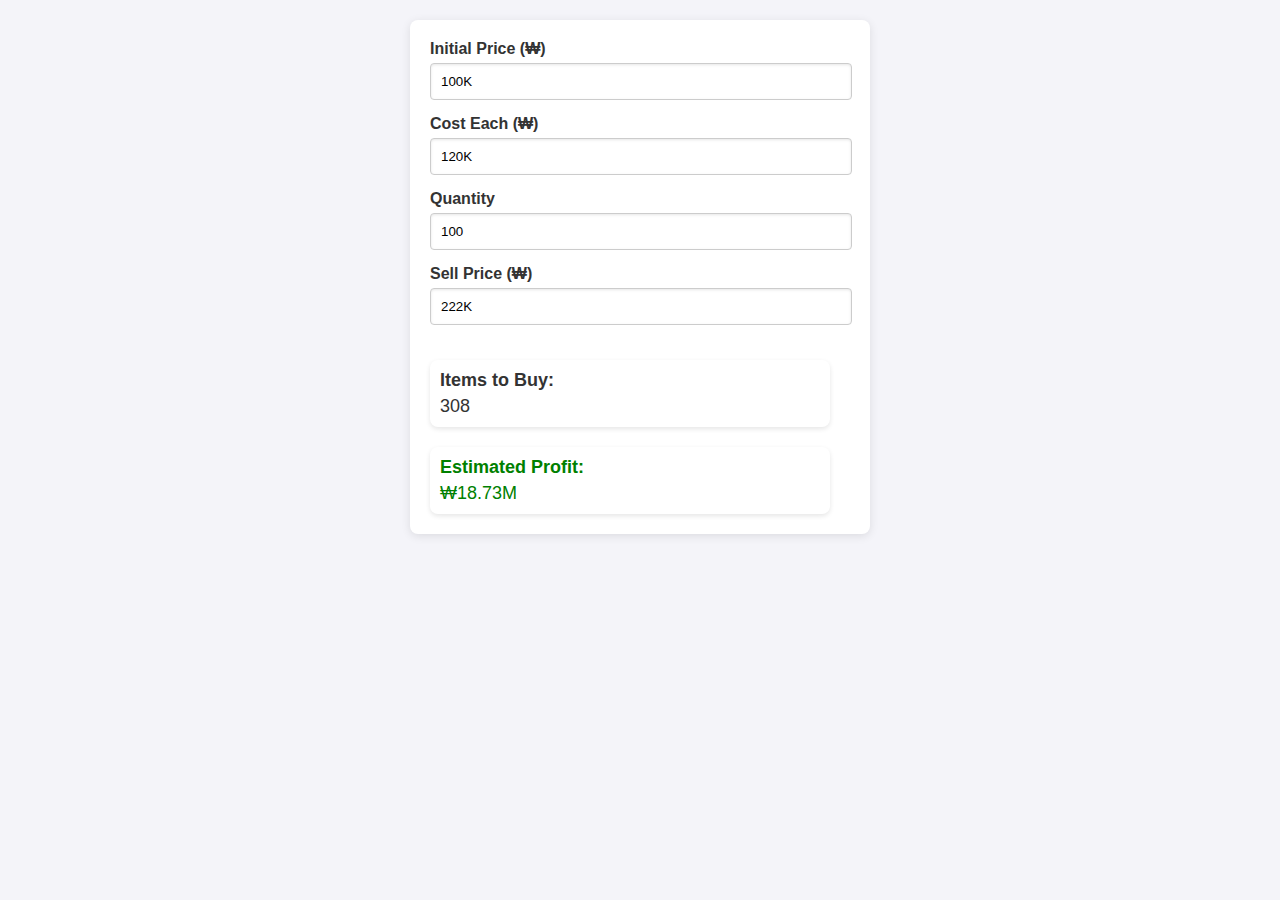
==== market_profit.html @ 9fe40830 "First commit" ====
<!DOCTYPE html>
<html lang="en">
<head>
    <meta charset="UTF-8">
    <meta name="viewport" content="width=device-width, initial-scale=1.0">
    <title>Market Profit Calculator</title>
    <link rel="stylesheet" href="css/market_profit.css">
    <script src="js/market_profit.js"></script>
    <script src="js/units.js"></script>
</head>
<body>

<div class="panel">
    <label for="initialPrice">Initial Price (₩)</label>
    <input type="text" id="initialPrice" value="100K">

    <label for="costEach">Cost Each (₩)</label>
    <input type="text" id="costEach" value="120K">

    <label for="quantity">Quantity</label>
    <input type="text" id="quantity" value="100">

    <label for="sellPrice">Sell Price (₩)</label>
    <input type="text" id="sellPrice" value="222K">

    <div class="result">
        <label>Items to Buy:</label>
        <span id="itemsToBuy">0</span>
    </div>

    <div class="result success" id="profitContainer">
        <label>Estimated Profit:</label>
        <span id="profit">₩0</span>
    </div>

    <div class="result error" id="errorContainer" style="display:none;">
        <span id="errorMessage">Error: Invalid input values.</span>
    </div>
</div>

<script>
    document.getElementById('initialPrice').addEventListener('input', updateProfit);
    document.getElementById('costEach').addEventListener('input', updateProfit);
    document.getElementById('sellPrice').addEventListener('input', updateProfit);
    document.getElementById('quantity').addEventListener('input', updateProfit);
    document.getElementById('initialPrice').addEventListener('input', updateProfit);

    updateProfit();
</script>

</body>
</html>
---- css/market_profit.css ----
body {
    font-family: 'Segoe UI', Tahoma, Geneva, Verdana, sans-serif;
    font-size: 12pt;
    margin: 20px;
    background-color: #f4f4f9;
    color: #333;
}

.panel {
    background-color: #ffffff;
    padding: 20px 40px 20px 20px;
    border-radius: 8px;
    box-shadow: 0 2px 10px rgba(0, 0, 0, 0.1);
    width: 100%;
    max-width: 400px;
    margin: 0 auto;
}

.input-row {
    display: flex;
    justify-content: space-between;
    align-items: center;
    margin-bottom: 15px;
}

.input-row label {
    width: 35%;
    text-align: right;
    padding-right: 10px;
    white-space: nowrap;
}

.panel input[type="text"] {
    width: 100%;
    padding: 10px;
    border: 1px solid #ccc;
    border-radius: 4px;
    box-shadow: inset 0 1px 3px rgba(0, 0, 0, 0.1);
    margin-bottom: 15px;
}

.input-row input[type="text"] {
    width: 65%;
    padding: 10px;
    border: 1px solid #ccc;
    border-radius: 4px;
    box-shadow: inset 0 1px 3px rgba(0, 0, 0, 0.1);
}

.panel label {
    font-weight: bold;
    margin-bottom: 5px;
    display: block;
}

.result {
    margin-top: 20px;
    font-size: 18px;
    padding: 10px;
    border-radius: 8px;
    box-shadow: 0 2px 5px rgba(0, 0, 0, 0.1);
}

.result.success {
    color: green;
}

.result.error {
    color: red;
}

@media (max-width: 768px) {
    .panel {
        width: 80%;
    }
}
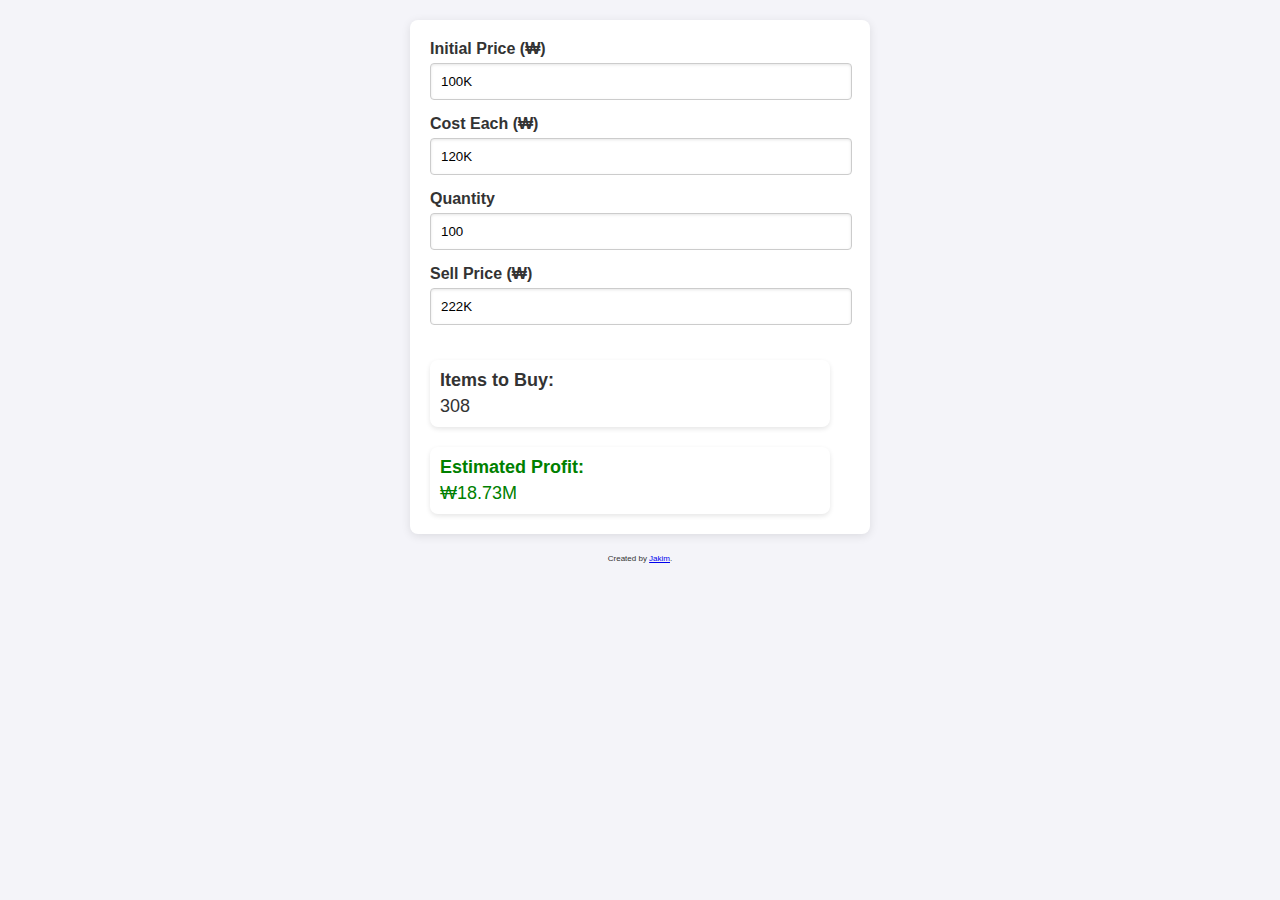
==== commit a7aa3f38: "Added: the footer" ====
--- a/market_profit.html
+++ b/market_profit.html
@@ -5,6 +5,8 @@
     <meta name="viewport" content="width=device-width, initial-scale=1.0">
     <title>Market Profit Calculator</title>
     <link rel="stylesheet" href="css/market_profit.css">
+    <link rel="stylesheet" href="css/common.css">
+    <link rel="icon" type="image/x-icon" href="favicon.ico">
     <script src="js/market_profit.js"></script>
     <script src="js/units.js"></script>
 </head>
@@ -48,5 +50,9 @@
     updateProfit();
 </script>
 
+<footer>
+    Created by <a href="mailto:jakimpl@gmail.com">Jakim</a>.
+</footer>
+
 </body>
 </html>
--- a/css/common.css
+++ b/css/common.css
@@ -0,0 +1,8 @@
+footer {
+    bottom: 10px;
+    width: 100%;
+    text-align: center;
+    font-size: 8px;
+    color: #333;
+    padding-top: 20px;
+}
